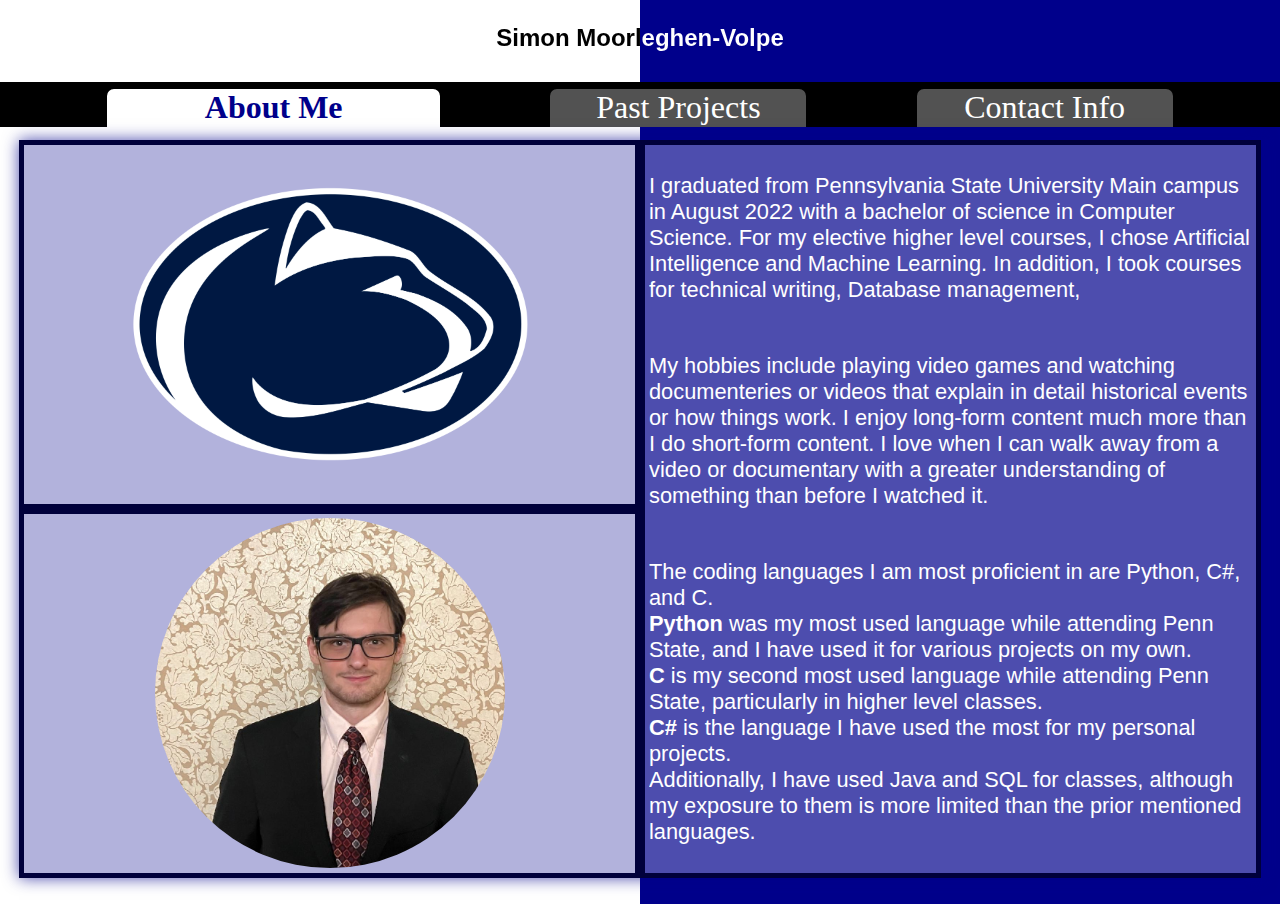
==== index.html @ 4b4870d5 "renamed main, working on projects page" ====
<!DOCTYPE html>

<html lang="en">

<head>
    <meta name="viewport" content="width=device-width, initial-scale=1.0">
    <meta charset="utf-8">
    <title>Simon MV</title>
    <link rel="stylesheet" href="style.css">
    <script src="app.js"></script>
</head>

<body>
    <div class="topbar-outer">
        <p class="topbar-text">Simon Moorleghen-Volpe</p>
    </div>

    <div class="tab_container">
            <div class="tab_bar">
                <input type="radio" class="tab_radio" name="tab_pages" id="overview" checked value="about_content" onchange="radio_tab_checked(value)">
                <label for="overview" class="tab_label">About Me</label>
                <input type="radio" class="tab_radio" name="tab_pages" id="projects" value="project_content" onchange="radio_tab_checked(value)">
                <label for="projects" class="tab_label">Past Projects</label>
                <input type="radio" class="tab_radio" name="tab_pages" id="contact_info" value="contact_content" onchange="radio_tab_checked(value)">
                <label for="contact_info" class="tab_label">Contact Info</label>
            </div>
        <div class="tab_content_about" id="about_content">
            <div class="tab_content_about_grid">
                <div class="grid_item grid_item_image_1">
                    <img src="img/Penn_state_logo.png" class="about_me_image_1">
                </div>
                <div class="grid_item grid_item_about">
                    <p class="about_me_text" id="about_me_school_history">I graduated from Pennsylvania State University Main campus in 
                        August 2022 with a bachelor of science in Computer Science. For my elective higher level courses,
                        I chose Artificial Intelligence and Machine Learning. In addition, I took courses for technical writing,
                        Database management,
                    </p>
                    <p class="about_me_text" id="about_me_hobbies">My hobbies include playing video games and watching documenteries 
                        or videos that explain in detail historical events or how things work. I enjoy long-form content 
                        much more than I do short-form content. I love when I can walk away from a video or documentary with
                        a greater understanding of something than before I watched it.
                    </p>
                    <p class="about_me_text" id="about_me_coding_languages">The coding languages I am most proficient in are Python, C#, and C.<br> 
                        <b>Python</b> was my most used language while attending Penn State, and I have used it for various 
                        projects on my own.<br> 
                        <b>C</b> is my second most used language while attending Penn State, particularly in higher level classes.<br>
                        <b>C#</b> is the language I have used the most for my personal projects.<br>
                        Additionally, I have used Java and SQL for classes, although
                        my exposure to them is more limited than the prior mentioned languages.
                    </p>
                </div>
                <div class="grid_item grid_item_image_2">
                    <div class="grid_item_image_2_container">
                        <img src="img/Personal_photo.jpeg" class="about_me_image_2">
                    </div>
                </div>
            </div>
        </div>
        <div class="tab_content_project" id="project_content">
            <div class="tab_content_project_container">
                <div class="tab_container" style="background-color:rgba(0, 0, 0, 0.5)">
                    <div class="tab_bar_project">
                        <input type="radio" class="tab_radio" name="project_pages" id="joint_game_radio" value="joint_game" onchange="none()">
                        <label for="joint_game_radio" class="tab_label_project">Joint Game</label>
                    </div>
                </div>
            </div>
        </div>
        <div class="tab_content_contact" id="contact_content">

            <p class="tab_content_contact_text" >Phone Number: 412-477-4041</p>
            <p class="tab_content_contact_text" >Email: wscvolpe@gmail.com</p>
            <p class="tab_content_contact_text">I am most likely to respond to emails,</p>
            <p class="tab_content_contact_text">I am most consistently available between 2pm and 4pm EST.</p>

            
        </div>
    </div>
</body>
---- style.css ----
::-webkit-scrollbar {
    display:none;
}

html {
    margin:0px;
    padding:0px;
    height: 100vh;
    height:100svh;
}

body {
    background-color: rgb(154, 154, 154);
    margin:0px;
    padding:0px;
    height: 100vh;
    height:100svh;
    display: flex;
    flex-direction: column;

}

.topbar-outer {
    width: 100vw;
    background: linear-gradient(to right,
        white 0%,
        white 50%,
        darkblue 50%,
        darkblue 100%);
    height: clamp(50px, 10vh, 100px)
}
.topbar-text {
    color: transparent;
    background: inherit;
    -webkit-background-clip: text;
            background-clip: text;
    filter: invert(1) grayscale(1) contrast(5);
    text-align: center;
    font-size: 24px;
    font-weight:900;
    font-family:Verdana, Geneva, Tahoma, sans-serif;
}

.tab_container{
    display:flex;
    flex-wrap: wrap;
    background-color: black;
    justify-content: space-evenly;
    height: 100%;
    padding:0px;
    margin:0px;
    vertical-align: top;
    width:100%
}
.tab_label{
    background-color: hsla(0, 0%, 45%, 0.714);
    color: white;
    padding: 0rem 0rem 2rem 0rem;
    font-size: 1.5em;
    font-family: 'Times New Roman', Times, serif;
    max-height: 4vh; 
    height: clamp(25px, 5vh, 50px);
    border-style: solid;
    border-color:black;
    margin-top: 0.5vh;
    margin-bottom: 1vh;
    border-radius: 10px  10px;
    text-align: center;
    font-size: clamp(1rem, 5vw, 2rem);
    width: clamp(12rem, 20vw, 25rem);
    cursor: pointer;
    overflow: hidden;
}
.tab_bar {
    display: flex;
    flex-direction: row;
    justify-content: space-evenly;
    width: 100%;
    height: clamp(45px, 5vh, 60px);
}
.tab_radio {
    display:none;
}
.tab_radio:checked+.tab_label{
    color:darkblue;
    background-color: rgb(255, 255, 255);
    padding: 0vh 3vw 20px 3vw;
    margin-bottom: -20px;
    font-weight: bold;
}


.tab_content_about {
    display: flex;
    width: 100%;
    height: 95%;
    background: linear-gradient( to right,
        white 0%,
        white 50%,
        darkblue 50%,
        darkblue 100%);;
}
.tab_content_about_grid {
    margin-top: 1%;
    margin-bottom: 1%;
    margin-right: 1.5%;
    margin-left: 1.5%;
    box-shadow: 0px 0px 15px rgba(0, 0, 139, 0.717);
    display: grid;
    grid-template-columns: 1fr 1fr 1fr 1fr;
    grid-template-rows: 3fr 3fr;
    height: 95%;
    width: 97%;
    display: grid;
}
.grid_item {
    border-width: 5px;
    border-color: rgb(0, 0, 59);
    border-style: solid;
    background-color: rgba(255, 255, 255, 0.3);
}
.grid_item_header {
    grid-area:header;
    text-align: center;
    grid-column-start: 1;
    grid-column-end: -1;
    grid-row-start: 1;
    grid-row-end: 1;
}
.grid_item_image_1{
    display:flex;
    background-color: rgba(0, 0, 139, 0.3);
    grid-column-start: 1;
    grid-column-end: 3;
    grid-row-start: 1;
    grid-row-end: 2;
    justify-content: center;
}
.grid_item_image_2_container {
    align-self: center;
    background-color: black;
    width: clamp(100px, 100%, 350px);
    height: clamp(100px, 100%, 350px);
    border-radius: 50%;
    display: flex;
    overflow: hidden;
    text-align:end;

}
.grid_item_image_2{
    display:flex;
    justify-content: center;
    background-color: rgba(0, 0, 139, 0.3);
    grid-column-start: 1;
    grid-column-end: 3;
    grid-row-start: 2;
    grid-row-end: 3;
}
.grid_item_about{
    display: flex;
    align-items: top;
    flex-direction: column;
    justify-content: space-evenly;
    grid-column-start: 3;
    grid-column-end: 5;
    grid-row-start: 1;
    grid-row-end: -1;

}
.about_me_text {
    word-wrap: break-word;    
    overflow: hidden;
    font-family: Verdana, Geneva, Tahoma, sans-serif;
    font-size: clamp(1rem, 1vw + 1vh, 1.5rem);
    color: rgb(255, 255, 255);
    margin-left:4px;
    margin-right: 4px;
}
.about_me_image_1 {
    width: clamp(150px, 100%, 400px);
    height: auto;
    object-fit: contain;
}
.about_me_image_2 {
    margin-left: clamp(-15px, -13%, -200px);
    width: clamp(150px, 130%, 400px);
    height: auto;
    object-fit:cover;
}


.tab_content_project {
    display:flex;
    display:none;
    justify-content: center;
    height: 95%;
    width: 100%;
    background: linear-gradient( to right,
        white 0%,
        white 50%,
        darkblue 50%,
        darkblue 100%);
}
.tab_content_project_container {
    display:flex;
    margin-top: auto;
    height: 90%;
    width: 90%;
    margin-top: 8px;
    margin-left: auto;
    margin-right: auto;
    flex-direction: column;
    justify-content: top;
    border: solid;
    border-width: 4px;
    border-color: black;
}
.tab_bar_project {
    display: flex;
    flex-direction: row;
    justify-content: space-evenly;
    width: 100%;
    height: clamp(30px, 5vh, 45px);
    margin-top: 0px;
    background-color: black;
}
.tab_label_project {
    background-color: darkgray;
    border-color: black;
    color:black;
    border-radius: 10%;
    margin-bottom: -10px;
    font-family: Verdana, Geneva, Tahoma, sans-serif;
    font-size: auto;
}
.tab_radio:checked+.tab_label_project{
    color:darkblue;
    background-color: rgb(255, 255, 255);
    padding: 0vh 3vw 20px 3vw;
    margin-bottom: -20px;
    font-weight: bold;
}


.tab_content_contact {
    display:flex;
    justify-content: center;
    height: 95%;
    width: 100%;
    display: none;
    background: linear-gradient( to right,
        white 0%,
        white 50%,
        darkblue 50%,
        darkblue 100%);
}
.tab_content_contact_text {
    word-wrap: break-word;
    overflow: hidden;
    text-align: right;
    font-family: Verdana, Geneva, Tahoma, sans-serif;
    font-size: clamp(1rem, 1vw + 1vh, 2rem);
    padding-right: min(16px, 2%);
    color: transparent;
    background: inherit;
    -webkit-background-clip: text;
            background-clip: text;
    filter: invert(2) grayscale(1) contrast(2);
}






input {display:none}
input + label {display:inline-block}
input ~ .tab {display:none}

#overview:checked ~ #about_content,
#projects:checked ~ #projects_content,
#contact_info:checked ~ #contact_content {display:initial;}
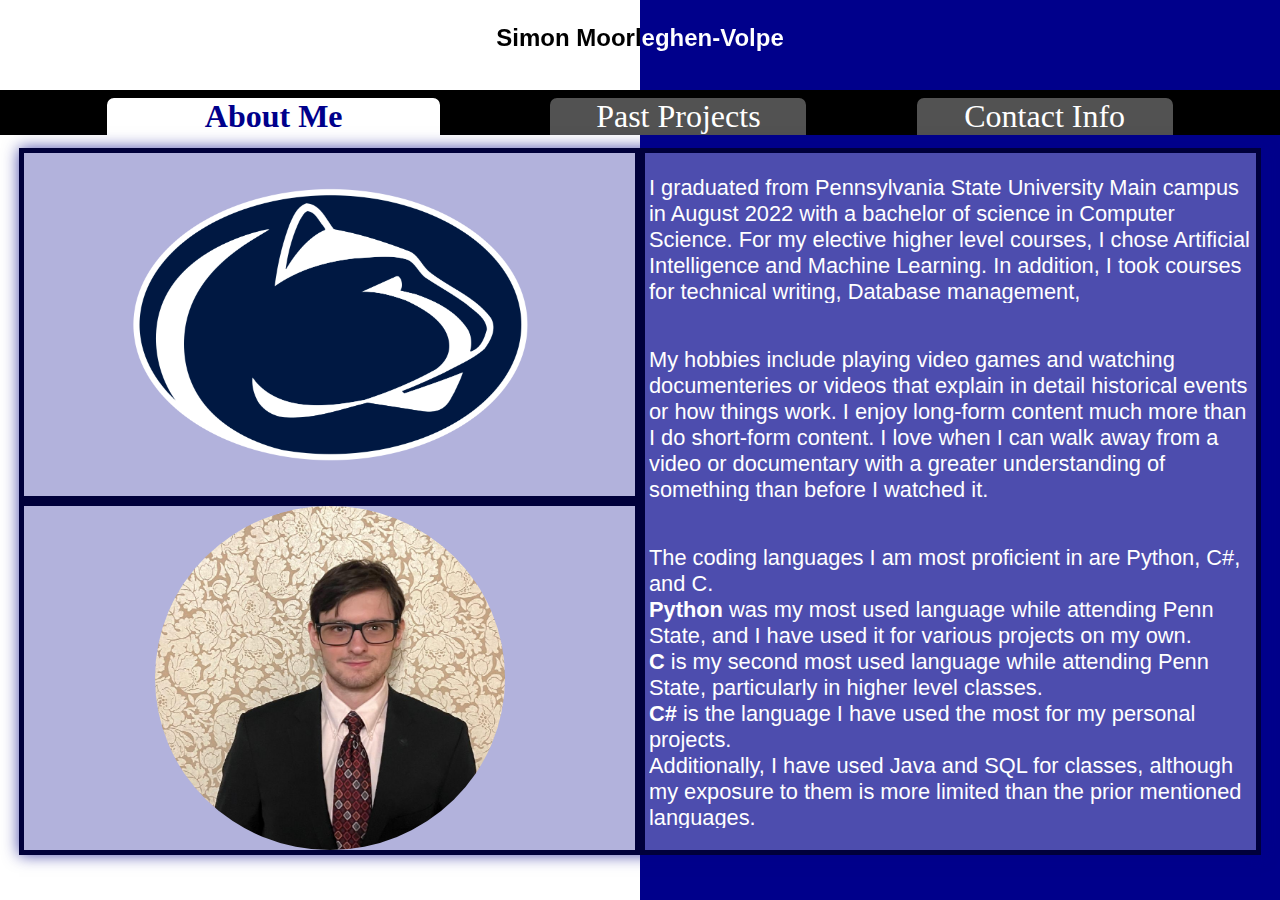
==== commit 23b8b651: "more workable formatting and working on past projects tab" ====
--- a/index.html
+++ b/index.html
@@ -57,23 +57,22 @@
             </div>
         </div>
         <div class="tab_content_project" id="project_content">
-            <div class="tab_content_project_container">
-                <div class="tab_container" style="background-color:rgba(0, 0, 0, 0.5)">
-                    <div class="tab_bar_project">
-                        <input type="radio" class="tab_radio" name="project_pages" id="joint_game_radio" value="joint_game" onchange="none()">
-                        <label for="joint_game_radio" class="tab_label_project">Joint Game</label>
-                    </div>
-                </div>
+            <div class="tab_project_tab_container">
+                <input type="radio" class="tab_project_radio" name="project_tabs" id="joint_game_radio" value="joint_game" onchange="radio_project_checked(value)">
+                <label for="joint_game_radio" class="tab_project_label">Joint Game</label>
+                <input type="radio" class="tab_project_radio" name="project_tabs" id="test_radio" value="test_tab" onchange="radio_project_checked(value)">
+                <label for="test_radio" class="tab_project_label">test label</label>
             </div>
+            <div class="tab_project_content" id="joint_game">
+                <iframe width="560" height="315" src="https://www.youtube.com/embed/4A0rD7JijyA" title="YouTube video player" frameborder="0" allow="accelerometer; autoplay; clipboard-write; encrypted-media; gyroscope; picture-in-picture; web-share" allowfullscreen></iframe>
+            </div>
+            <div class="tab_project_content" id="test_tab">blah 2</div>
         </div>
         <div class="tab_content_contact" id="contact_content">
-
             <p class="tab_content_contact_text" >Phone Number: 412-477-4041</p>
             <p class="tab_content_contact_text" >Email: wscvolpe@gmail.com</p>
             <p class="tab_content_contact_text">I am most likely to respond to emails,</p>
             <p class="tab_content_contact_text">I am most consistently available between 2pm and 4pm EST.</p>
-
-            
         </div>
     </div>
 </body>--- a/style.css
+++ b/style.css
@@ -10,18 +10,23 @@
 }
 
 body {
-    background-color: rgb(154, 154, 154);
+    background: linear-gradient( to right,
+        white 0%,
+        white 50%,
+        darkblue 50%,
+        darkblue 100%);;
     margin:0px;
     padding:0px;
     height: 100vh;
     height:100svh;
     display: flex;
     flex-direction: column;
-
 }
 
 .topbar-outer {
     width: 100vw;
+    flex: 0 1 auto;
+    min-height: 75px;
     background: linear-gradient(to right,
         white 0%,
         white 50%,
@@ -36,17 +41,18 @@
             background-clip: text;
     filter: invert(1) grayscale(1) contrast(5);
     text-align: center;
-    font-size: 24px;
+    font-size: 1.5rem;
     font-weight:900;
     font-family:Verdana, Geneva, Tahoma, sans-serif;
 }
 
 .tab_container{
+    flex: 0 1 auto;
     display:flex;
     flex-wrap: wrap;
     background-color: black;
     justify-content: space-evenly;
-    height: 100%;
+    min-height: 10%;
     padding:0px;
     margin:0px;
     vertical-align: top;
@@ -91,14 +97,15 @@
 
 
 .tab_content_about {
-    display: flex;
-    width: 100%;
-    height: 95%;
-    background: linear-gradient( to right,
-        white 0%,
-        white 50%,
-        darkblue 50%,
-        darkblue 100%);;
+    flex: 1 1 auto;
+    display: flex;
+    width: 100%;
+    height: 95%;
+    background: linear-gradient( to right,
+        white 0%,
+        white 50%,
+        darkblue 50%,
+        darkblue 100%);
 }
 .tab_content_about_grid {
     margin-top: 1%;
@@ -190,59 +197,65 @@
 
 
 .tab_content_project {
+    flex: 1 1 auto;
     display:flex;
     display:none;
-    justify-content: center;
-    height: 95%;
-    width: 100%;
-    background: linear-gradient( to right,
-        white 0%,
-        white 50%,
-        darkblue 50%,
-        darkblue 100%);
-}
-.tab_content_project_container {
-    display:flex;
-    margin-top: auto;
-    height: 90%;
-    width: 90%;
-    margin-top: 8px;
-    margin-left: auto;
-    margin-right: auto;
-    flex-direction: column;
-    justify-content: top;
+    flex-flow: column wrap;
+    justify-content: center safe;
+    height: 95%;
+    width: 100%;
+    background: linear-gradient( to right,
+        white 0%,
+        white 50%,
+        darkblue 50%,
+        darkblue 100%);
+}
+.tab_project_tab_container {
+    flex: 0 1 auto;
+    height: auto;
+    width: 100;
+    padding-top: 0.25em;
+    gap: 0.5em;
+    background: linear-gradient( to bottom,
+        white 0%,
+        white 50%,
+        black 50%,
+        black 100%);
+    display:flex;
+    align-content: start;
+    flex-direction: row;
+}
+.tab_project_radio {
+    display: none;
+}
+.tab_project_label {
+    background-color: white;
+    color: black;
+    font-family: Verdana, Geneva, Tahoma, sans-serif;
+    font-size: .8rem;
+    border-width: 0.5em;
+    border-color: black;
     border: solid;
-    border-width: 4px;
+    border-radius: 25% 25% 0% 0%;
+}
+.tab_project_radio:checked+.tab_project_label{
+    color:darkblue;
     border-color: black;
-}
-.tab_bar_project {
-    display: flex;
-    flex-direction: row;
-    justify-content: space-evenly;
-    width: 100%;
-    height: clamp(30px, 5vh, 45px);
-    margin-top: 0px;
-    background-color: black;
-}
-.tab_label_project {
-    background-color: darkgray;
-    border-color: black;
-    color:black;
-    border-radius: 10%;
-    margin-bottom: -10px;
-    font-family: Verdana, Geneva, Tahoma, sans-serif;
-    font-size: auto;
-}
-.tab_radio:checked+.tab_label_project{
-    color:darkblue;
-    background-color: rgb(255, 255, 255);
-    padding: 0vh 3vw 20px 3vw;
-    margin-bottom: -20px;
     font-weight: bold;
-}
+    font-size: 1rem;
+}
+.tab_project_content {
+    flex: 1 1 auto;
+    display: flex;
+    display: none;
+    padding-left: 2em;
+    padding-top: 1em;
+}
+ 
 
 
 .tab_content_contact {
+    flex: 1 1 auto;
     display:flex;
     justify-content: center;
     height: 95%;
@@ -279,4 +292,4 @@
 
 #overview:checked ~ #about_content,
 #projects:checked ~ #projects_content,
-#contact_info:checked ~ #contact_content {display:initial;}
+#contact_info:checked ~ #contact_content {display:initial;}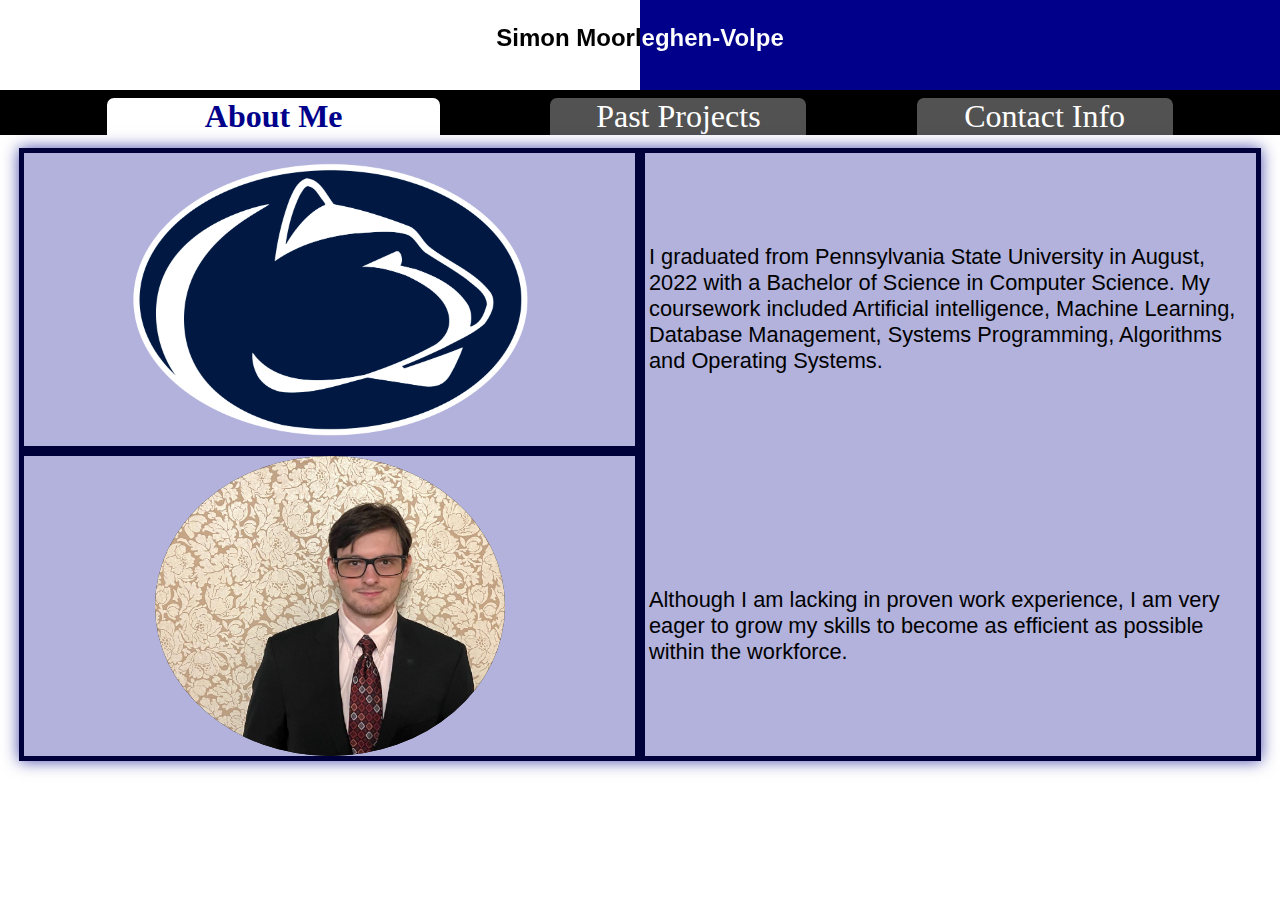
==== commit fba7dc58: "Added more to projects cleaned up style" ====
--- a/index.html
+++ b/index.html
@@ -16,38 +16,31 @@
     </div>
 
     <div class="tab_container">
-            <div class="tab_bar">
-                <input type="radio" class="tab_radio" name="tab_pages" id="overview" checked value="about_content" onchange="radio_tab_checked(value)">
-                <label for="overview" class="tab_label">About Me</label>
-                <input type="radio" class="tab_radio" name="tab_pages" id="projects" value="project_content" onchange="radio_tab_checked(value)">
-                <label for="projects" class="tab_label">Past Projects</label>
-                <input type="radio" class="tab_radio" name="tab_pages" id="contact_info" value="contact_content" onchange="radio_tab_checked(value)">
-                <label for="contact_info" class="tab_label">Contact Info</label>
-            </div>
+        <div class="tab_bar">
+            <input type="radio" class="tab_radio" name="tab_pages" id="overview" checked value="about_content" onchange="radio_tab_checked(value)">
+            <label for="overview" class="tab_label">About Me</label>
+            <input type="radio" class="tab_radio" name="tab_pages" id="projects" value="project_content" onchange="radio_tab_checked(value)">
+            <label for="projects" class="tab_label">Past Projects</label>
+            <input type="radio" class="tab_radio" name="tab_pages" id="contact_info" value="contact_content" onchange="radio_tab_checked(value)">
+            <label for="contact_info" class="tab_label">Contact Info</label>
+        </div>
+
+        <!-- below is the tab for the About Me tab -->
+
         <div class="tab_content_about" id="about_content">
             <div class="tab_content_about_grid">
                 <div class="grid_item grid_item_image_1">
                     <img src="img/Penn_state_logo.png" class="about_me_image_1">
                 </div>
                 <div class="grid_item grid_item_about">
-                    <p class="about_me_text" id="about_me_school_history">I graduated from Pennsylvania State University Main campus in 
-                        August 2022 with a bachelor of science in Computer Science. For my elective higher level courses,
-                        I chose Artificial Intelligence and Machine Learning. In addition, I took courses for technical writing,
-                        Database management,
-                    </p>
-                    <p class="about_me_text" id="about_me_hobbies">My hobbies include playing video games and watching documenteries 
-                        or videos that explain in detail historical events or how things work. I enjoy long-form content 
-                        much more than I do short-form content. I love when I can walk away from a video or documentary with
-                        a greater understanding of something than before I watched it.
-                    </p>
-                    <p class="about_me_text" id="about_me_coding_languages">The coding languages I am most proficient in are Python, C#, and C.<br> 
-                        <b>Python</b> was my most used language while attending Penn State, and I have used it for various 
-                        projects on my own.<br> 
-                        <b>C</b> is my second most used language while attending Penn State, particularly in higher level classes.<br>
-                        <b>C#</b> is the language I have used the most for my personal projects.<br>
-                        Additionally, I have used Java and SQL for classes, although
-                        my exposure to them is more limited than the prior mentioned languages.
-                    </p>
+                    <div class="about_me_text">
+                        I graduated from Pennsylvania State University in August, 2022 with a Bachelor of Science in Computer Science. 
+                        My coursework included Artificial intelligence, Machine Learning, Database Management, Systems Programming, Algorithms and Operating Systems.
+                    </div>
+                    <div class="about_me_text">
+                        Although  I am lacking in proven work experience, I am very eager to grow my skills to become as efficient as possible within the workforce.
+
+                    </div>
                 </div>
                 <div class="grid_item grid_item_image_2">
                     <div class="grid_item_image_2_container">
@@ -56,22 +49,56 @@
                 </div>
             </div>
         </div>
+
+        <!-- below is the tab for the Past Projects tab -->
+
         <div class="tab_content_project" id="project_content">
             <div class="tab_project_tab_container">
-                <input type="radio" class="tab_project_radio" name="project_tabs" id="joint_game_radio" value="joint_game" onchange="radio_project_checked(value)">
+                <input type="radio" class="tab_project_radio" name="project_tabs" 
+                    id="joint_game_radio" value="joint_game" onchange="radio_project_checked(value)">
                 <label for="joint_game_radio" class="tab_project_label">Joint Game</label>
-                <input type="radio" class="tab_project_radio" name="project_tabs" id="test_radio" value="test_tab" onchange="radio_project_checked(value)">
-                <label for="test_radio" class="tab_project_label">test label</label>
+                <input type="radio" class="tab_project_radio" name="project_tabs" 
+                    id="fast_paced_platformer_radio" value="test_tab" onchange="radio_project_checked(value)">
+                <label for="fast_paced_platformer_radio" class="tab_project_label">Fast Platformer</label>
+                <input type="radio" class="tab_project_radio" name="project_tabs" 
+                    id="LoL_subreddit_language_radio" value="LoL_subreddit_ngram_model" onchange="radio_project_checked(value)">
+                <label for="LoL_subreddit_language_radio" class="tab_project_label">Subreddit Language Model</label>
             </div>
             <div class="tab_project_content" id="joint_game">
+                <p class="tab_project_text">
+                    I started this project after watching a video describing the types of joint nodes within the Godot game engine. I am using a primarily using C# for the scripting of game objects, 
+                    and the engine's native language, GDScript, for scripting the control of the game's scenes.
+                </p>
+                <p class="tab_project_text">
+                    Currently, I have implemented a very basic level select menu, control of the player, the goal objects to be collected in each level, and buttons to activate and deactivate connected objects
+                    in the levels. Most of this can be seen in the video below.
+                </p>
                 <iframe width="560" height="315" src="https://www.youtube.com/embed/4A0rD7JijyA" title="YouTube video player" frameborder="0" allow="accelerometer; autoplay; clipboard-write; encrypted-media; gyroscope; picture-in-picture; web-share" allowfullscreen></iframe>
             </div>
-            <div class="tab_project_content" id="test_tab">blah 2</div>
+            <div class="tab_project_content" id="test_tab">
+
+            </div>
+            <div class="tab_project_content" id="LoL_subreddit_ngram_model">
+                <p class="tab_project_text">
+                    Using the Praw library, I scraped comments from the top 750 posts of all time from the League of Legends subreddit. 
+                    With that data saved, I then created a program to take in a number to create an ngram language model using that data.                    
+                </p>
+                <p class="tab_project_text">
+                    As I was creating and saving the models, I ran into issues of optimization where it could take dozens of minutes to finish creating a model when applying smoothing.
+                    I went through and optimized my smoothing function to better save on space and increase speed, resulting in it taking a couple seconds to create a model instead of minutes.
+                </p>
+                <a class="tab_project_text" style="color:blue"href="https://github.com/SimonMoorleghen-Volpe/LoLSubredditNgramSentences">Here is my github page with sentences generated from the various models stored as text files.</a>
+            </div>
+            
         </div>
+
+        <!-- below is the tab for the contact info tab -->
+
+
         <div class="tab_content_contact" id="contact_content">
             <p class="tab_content_contact_text" >Phone Number: 412-477-4041</p>
             <p class="tab_content_contact_text" >Email: wscvolpe@gmail.com</p>
-            <p class="tab_content_contact_text">I am most likely to respond to emails,</p>
+            <p class="tab_content_contact_text">I am most likely to respond to emails.</p>
             <p class="tab_content_contact_text">I am most consistently available between 2pm and 4pm EST.</p>
         </div>
     </div>
--- a/style.css
+++ b/style.css
@@ -10,11 +10,7 @@
 }
 
 body {
-    background: linear-gradient( to right,
-        white 0%,
-        white 50%,
-        darkblue 50%,
-        darkblue 100%);;
+
     margin:0px;
     padding:0px;
     height: 100vh;
@@ -100,18 +96,14 @@
     flex: 1 1 auto;
     display: flex;
     width: 100%;
-    height: 95%;
-    background: linear-gradient( to right,
-        white 0%,
-        white 50%,
-        darkblue 50%,
-        darkblue 100%);
+    background: white;
 }
 .tab_content_about_grid {
     margin-top: 1%;
     margin-bottom: 1%;
     margin-right: 1.5%;
     margin-left: 1.5%;
+    min-height: 30rem;
     box-shadow: 0px 0px 15px rgba(0, 0, 139, 0.717);
     display: grid;
     grid-template-columns: 1fr 1fr 1fr 1fr;
@@ -167,19 +159,20 @@
     display: flex;
     align-items: top;
     flex-direction: column;
-    justify-content: space-evenly;
+    gap:clamp(1em, 2vh + 1vw, 3em);
+    background-color: rgba(0, 0, 139, 0.3);
     grid-column-start: 3;
     grid-column-end: 5;
     grid-row-start: 1;
     grid-row-end: -1;
-
-}
-.about_me_text {
-    word-wrap: break-word;    
-    overflow: hidden;
-    font-family: Verdana, Geneva, Tahoma, sans-serif;
-    font-size: clamp(1rem, 1vw + 1vh, 1.5rem);
-    color: rgb(255, 255, 255);
+}
+.about_me_text {  
+    margin-top: auto;
+    margin-bottom:auto;
+    overflow:overflow;
+    font-family: Verdana, Geneva, Tahoma, sans-serif;
+    font-size: clamp(1rem, 1vh + 1vw, 1.5rem);
+    color: black;
     margin-left:4px;
     margin-right: 4px;
 }
@@ -189,7 +182,7 @@
     object-fit: contain;
 }
 .about_me_image_2 {
-    margin-left: clamp(-15px, -13%, -200px);
+    margin-left: -1 * clamp(15px, 13%, 200px);
     width: clamp(150px, 130%, 400px);
     height: auto;
     object-fit:cover;
@@ -202,20 +195,21 @@
     display:none;
     flex-flow: column wrap;
     justify-content: center safe;
-    height: 95%;
-    width: 100%;
-    background: linear-gradient( to right,
-        white 0%,
-        white 50%,
-        darkblue 50%,
-        darkblue 100%);
+    height: 100%;
+    width: 100%;
+    border: solid;
+    border-width: 0.5em;
+    border-color:  white;
+    background-color: white;
 }
 .tab_project_tab_container {
     flex: 0 1 auto;
     height: auto;
     width: 100;
     padding-top: 0.25em;
-    gap: 0.5em;
+    margin-bottom:-1vh;
+    margin-left: 0.3em;
+    gap: 0.4em;
     background: linear-gradient( to bottom,
         white 0%,
         white 50%,
@@ -241,17 +235,29 @@
 .tab_project_radio:checked+.tab_project_label{
     color:darkblue;
     border-color: black;
+    border-bottom-width: 0px;
     font-weight: bold;
     font-size: 1rem;
 }
 .tab_project_content {
     flex: 1 1 auto;
-    display: flex;
+    border:solid;
+    border-left-width: 0.5em;
+    border-right-width:0.5em;
+    border-bottom-width: 0.5em;
+    border-color: black;
+    display: flex;
+    flex-direction: column;
+    gap: 2em;
     display: none;
     padding-left: 2em;
     padding-top: 1em;
 }
- 
+.tab_project_text {
+    font-family: Verdana, Geneva, Tahoma, sans-serif;
+    font-size: clamp(1rem, 1vh + 1.5vw, 1.5rem);
+    color: black;
+}
 
 
 .tab_content_contact {
@@ -261,24 +267,17 @@
     height: 95%;
     width: 100%;
     display: none;
-    background: linear-gradient( to right,
-        white 0%,
-        white 50%,
-        darkblue 50%,
-        darkblue 100%);
+    background-color: white;
 }
 .tab_content_contact_text {
     word-wrap: break-word;
     overflow: hidden;
-    text-align: right;
+    text-align: center;
     font-family: Verdana, Geneva, Tahoma, sans-serif;
     font-size: clamp(1rem, 1vw + 1vh, 2rem);
     padding-right: min(16px, 2%);
     color: transparent;
-    background: inherit;
-    -webkit-background-clip: text;
-            background-clip: text;
-    filter: invert(2) grayscale(1) contrast(2);
+    color:black;
 }
 
 
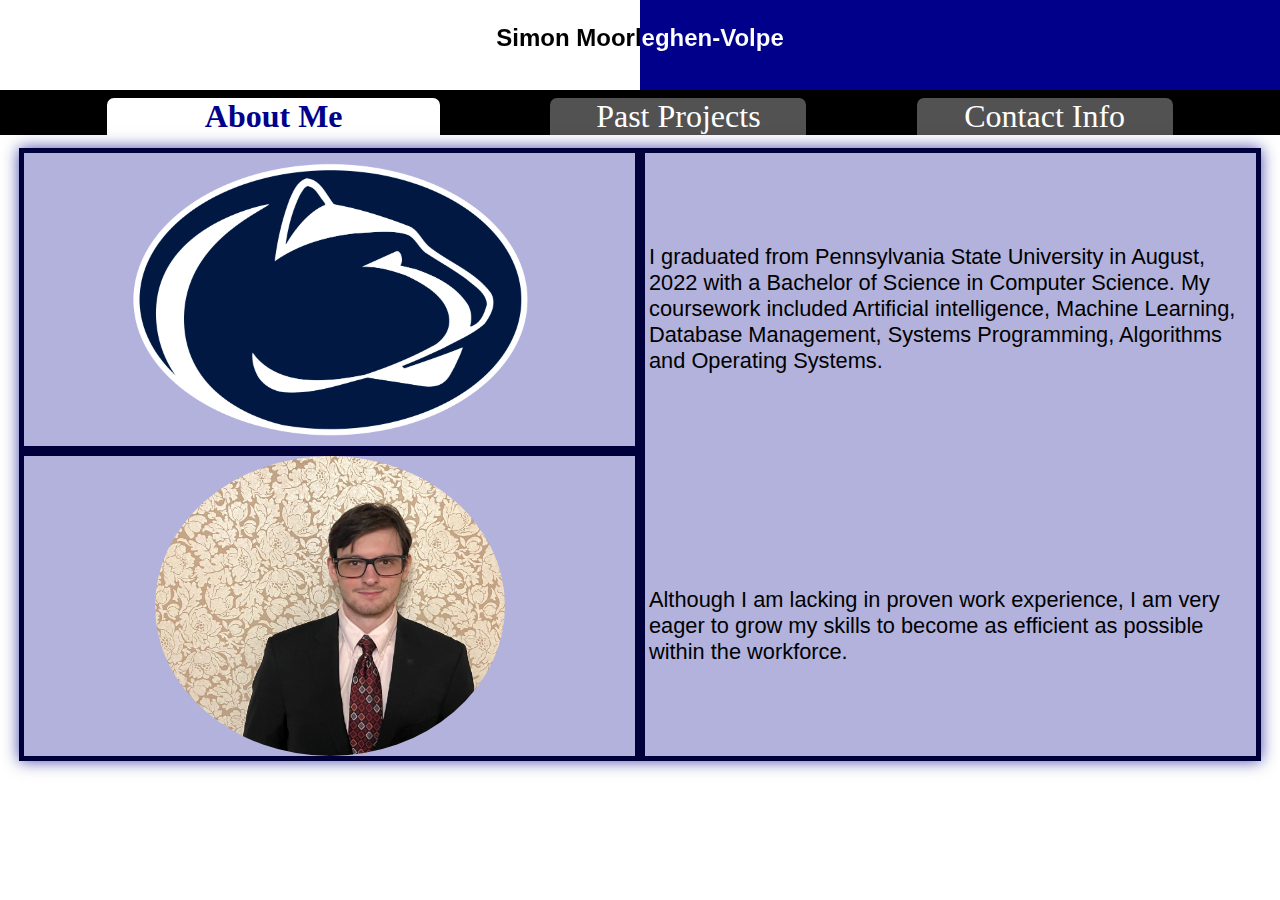
==== commit d712715c: "Fast platformer project and project content formatting" ====
--- a/index.html
+++ b/index.html
@@ -58,7 +58,7 @@
                     id="joint_game_radio" value="joint_game" onchange="radio_project_checked(value)">
                 <label for="joint_game_radio" class="tab_project_label">Joint Game</label>
                 <input type="radio" class="tab_project_radio" name="project_tabs" 
-                    id="fast_paced_platformer_radio" value="test_tab" onchange="radio_project_checked(value)">
+                    id="fast_paced_platformer_radio" value="fast_paced_platformer" onchange="radio_project_checked(value)">
                 <label for="fast_paced_platformer_radio" class="tab_project_label">Fast Platformer</label>
                 <input type="radio" class="tab_project_radio" name="project_tabs" 
                     id="LoL_subreddit_language_radio" value="LoL_subreddit_ngram_model" onchange="radio_project_checked(value)">
@@ -75,13 +75,22 @@
                 </p>
                 <iframe width="560" height="315" src="https://www.youtube.com/embed/4A0rD7JijyA" title="YouTube video player" frameborder="0" allow="accelerometer; autoplay; clipboard-write; encrypted-media; gyroscope; picture-in-picture; web-share" allowfullscreen></iframe>
             </div>
-            <div class="tab_project_content" id="test_tab">
-
+            <div class="tab_project_content" id="fast_paced_platformer">
+                <p class="tab_project_text">
+                    I started this project to learn mroe about the Godot game engine and to personally implement some design strategies I have seen in videos. My current ideas for this game
+                    is that levels are randomly generated from a premade selection of levels like in other games such as <i>The Binding of Isaac</i>. Upon collecting the cookies or reaching the end the player earns points with the goal of earning as
+                    many points as possible.
+                </p>
+                <p class="tab_project_text">
+                    What is currently implemented is the player movement, the collectable cookies, and the level generator. The game currently supports both keyboard and
+                    controller inputs.
+                </p>
+                <iframe width="560" height="315" src="https://www.youtube.com/embed/5-OUFR5rISo" title="YouTube video player" frameborder="0" allow="accelerometer; autoplay; clipboard-write; encrypted-media; gyroscope; picture-in-picture; web-share" allowfullscreen></iframe>
             </div>
             <div class="tab_project_content" id="LoL_subreddit_ngram_model">
                 <p class="tab_project_text">
-                    Using the Praw library, I scraped comments from the top 750 posts of all time from the League of Legends subreddit. 
-                    With that data saved, I then created a program to take in a number to create an ngram language model using that data.                    
+                    Using the Praw library, I scraped comments from the top 750 posts of all time from the <i>League of Legends</i> subreddit community. 
+                    With that data saved, I then created a program to take in a number <i>n</i> to create an n-gram language model using that data.                    
                 </p>
                 <p class="tab_project_text">
                     As I was creating and saving the models, I ran into issues of optimization where it could take dozens of minutes to finish creating a model when applying smoothing.
--- a/style.css
+++ b/style.css
@@ -248,10 +248,10 @@
     border-color: black;
     display: flex;
     flex-direction: column;
-    gap: 2em;
     display: none;
     padding-left: 2em;
     padding-top: 1em;
+    padding-bottom: 1em;
 }
 .tab_project_text {
     font-family: Verdana, Geneva, Tahoma, sans-serif;
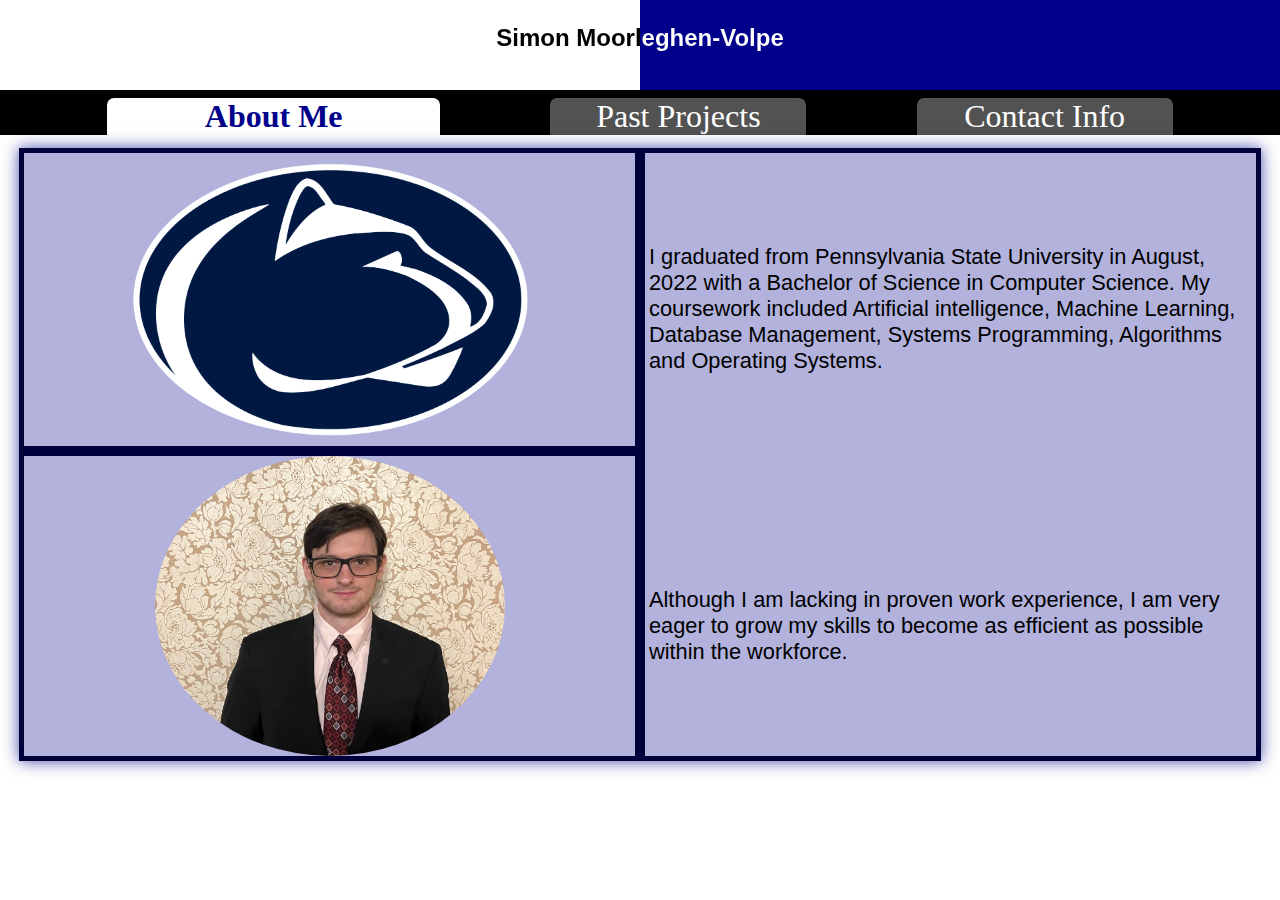
==== commit b09952ed: "Added Calendly link" ====
--- a/index.html
+++ b/index.html
@@ -73,7 +73,7 @@
                     Currently, I have implemented a very basic level select menu, control of the player, the goal objects to be collected in each level, and buttons to activate and deactivate connected objects
                     in the levels. Most of this can be seen in the video below.
                 </p>
-                <iframe width="560" height="315" src="https://www.youtube.com/embed/4A0rD7JijyA" title="YouTube video player" frameborder="0" allow="accelerometer; autoplay; clipboard-write; encrypted-media; gyroscope; picture-in-picture; web-share" allowfullscreen></iframe>
+                <iframe class="tab_project_video_embed" src="https://www.youtube.com/embed/4A0rD7JijyA" title="YouTube video player" frameborder="0" allow="accelerometer; autoplay; clipboard-write; encrypted-media; gyroscope; picture-in-picture; web-share" allowfullscreen></iframe>
             </div>
             <div class="tab_project_content" id="fast_paced_platformer">
                 <p class="tab_project_text">
@@ -85,7 +85,10 @@
                     What is currently implemented is the player movement, the collectable cookies, and the level generator. The game currently supports both keyboard and
                     controller inputs.
                 </p>
-                <iframe width="560" height="315" src="https://www.youtube.com/embed/5-OUFR5rISo" title="YouTube video player" frameborder="0" allow="accelerometer; autoplay; clipboard-write; encrypted-media; gyroscope; picture-in-picture; web-share" allowfullscreen></iframe>
+
+                <iframe class="tab_project_video_embed" src="https://www.youtube.com/embed/5-OUFR5rISo" title="YouTube video player" frameborder="0" allow="accelerometer; autoplay; clipboard-write; encrypted-media; gyroscope; picture-in-picture; web-share" allowfullscreen></iframe>
+
+                
             </div>
             <div class="tab_project_content" id="LoL_subreddit_ngram_model">
                 <p class="tab_project_text">
@@ -97,6 +100,11 @@
                     I went through and optimized my smoothing function to better save on space and increase speed, resulting in it taking a couple seconds to create a model instead of minutes.
                 </p>
                 <a class="tab_project_text" style="color:blue"href="https://github.com/SimonMoorleghen-Volpe/LoLSubredditNgramSentences">Here is my github page with sentences generated from the various models stored as text files.</a>
+                <!-- Calendly badge widget begin -->
+                <link href="https://assets.calendly.com/assets/external/widget.css" rel="stylesheet">
+                <script src="https://assets.calendly.com/assets/external/widget.js" type="text/javascript" async></script>
+                <script type="text/javascript">window.onload = function() { Calendly.initBadgeWidget({ url: 'https://calendly.com/simonmv', text: 'Schedule time with me', color: '#003074', textColor: '#ffffff', branding: true }); }</script>
+                <!-- Calendly badge widget end -->
             </div>
             
         </div>
--- a/style.css
+++ b/style.css
@@ -137,6 +137,7 @@
 }
 .grid_item_image_2_container {
     align-self: center;
+    justify-content: center;
     background-color: black;
     width: clamp(100px, 100%, 350px);
     height: clamp(100px, 100%, 350px);
@@ -182,7 +183,6 @@
     object-fit: contain;
 }
 .about_me_image_2 {
-    margin-left: -1 * clamp(15px, 13%, 200px);
     width: clamp(150px, 130%, 400px);
     height: auto;
     object-fit:cover;
@@ -223,12 +223,15 @@
     display: none;
 }
 .tab_project_label {
-    background-color: white;
+    background-color: lightgrey;
     color: black;
     font-family: Verdana, Geneva, Tahoma, sans-serif;
     font-size: .8rem;
     border-width: 0.5em;
     border-color: black;
+    padding-left:0.5em;
+    padding-top: 0.2em;
+    padding-right: 0.5em;
     border: solid;
     border-radius: 25% 25% 0% 0%;
 }
@@ -238,6 +241,7 @@
     border-bottom-width: 0px;
     font-weight: bold;
     font-size: 1rem;
+    background-color: white;
 }
 .tab_project_content {
     flex: 1 1 auto;
@@ -257,6 +261,10 @@
     font-family: Verdana, Geneva, Tahoma, sans-serif;
     font-size: clamp(1rem, 1vh + 1.5vw, 1.5rem);
     color: black;
+}
+.tab_project_video_embed {
+    width:clamp(160px, 70vw, 640px);
+    height: clamp(90px, 39vw, 360px);
 }
 
 
